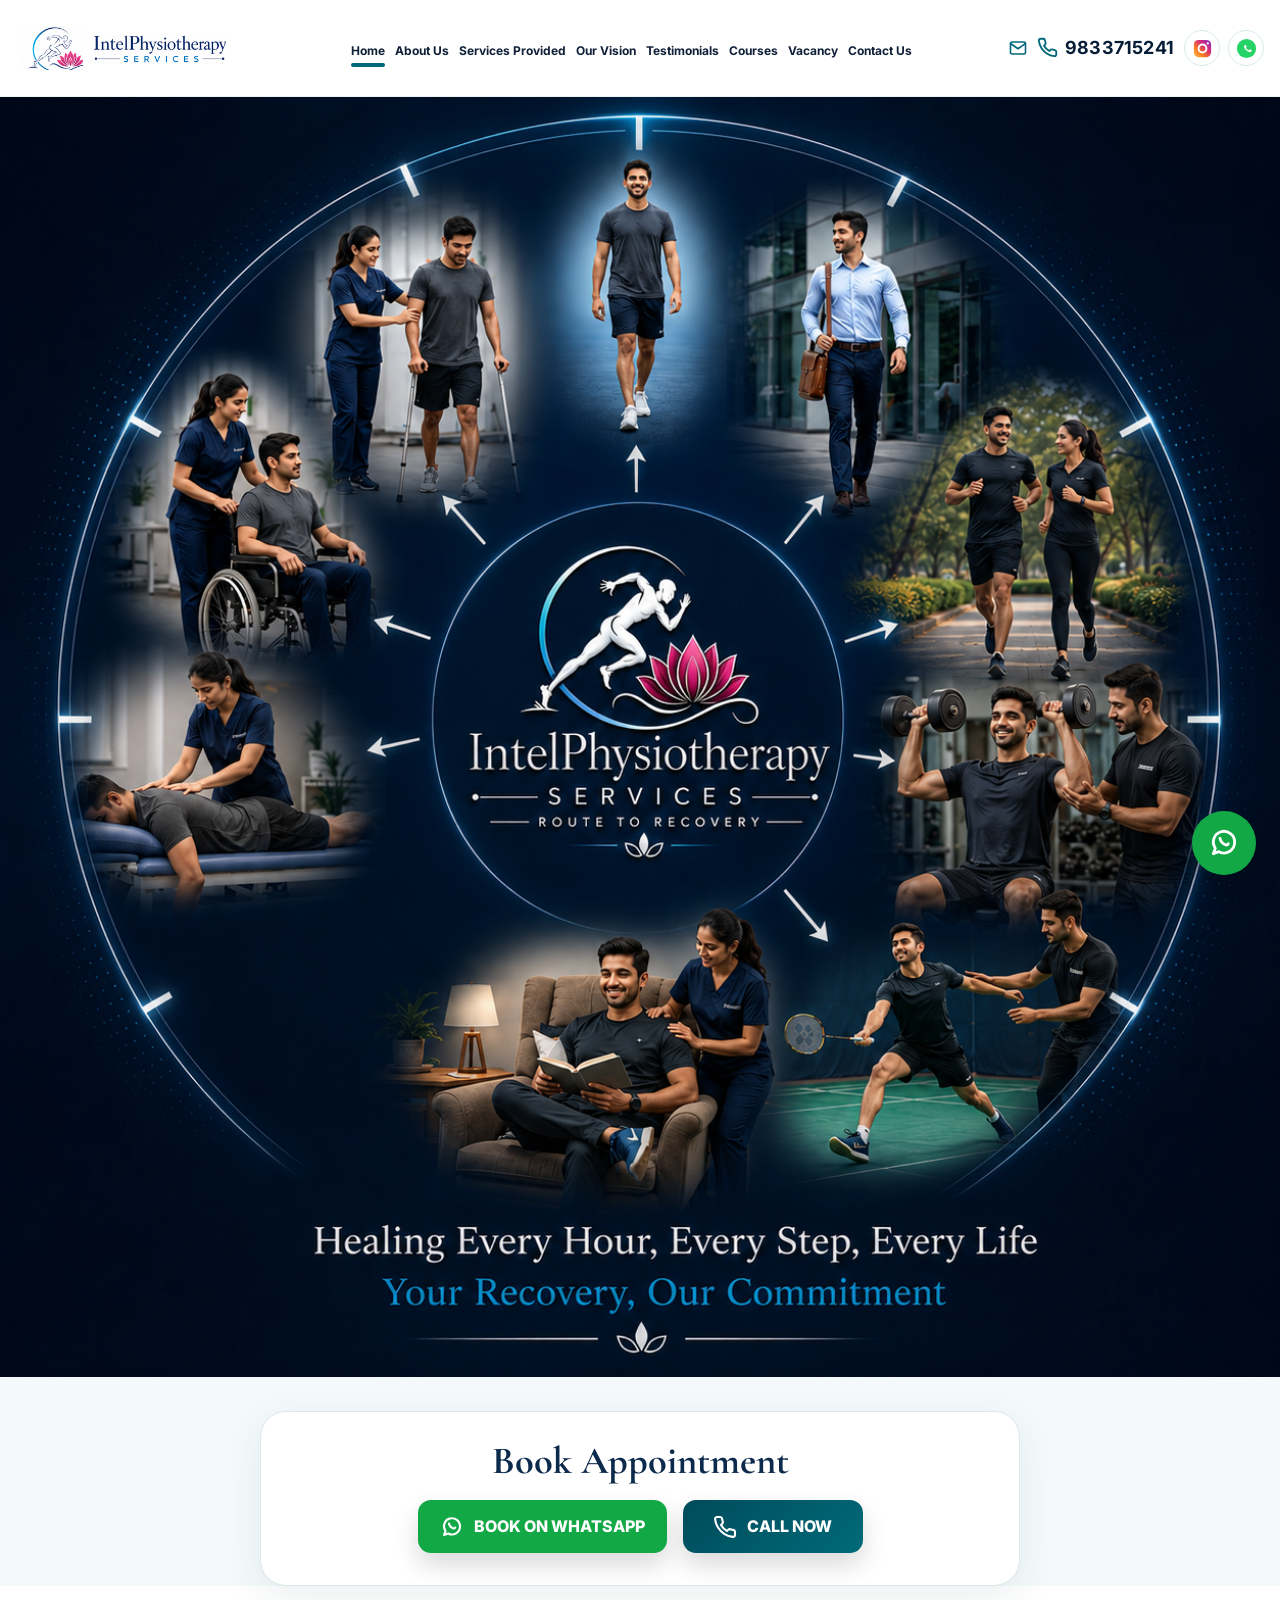
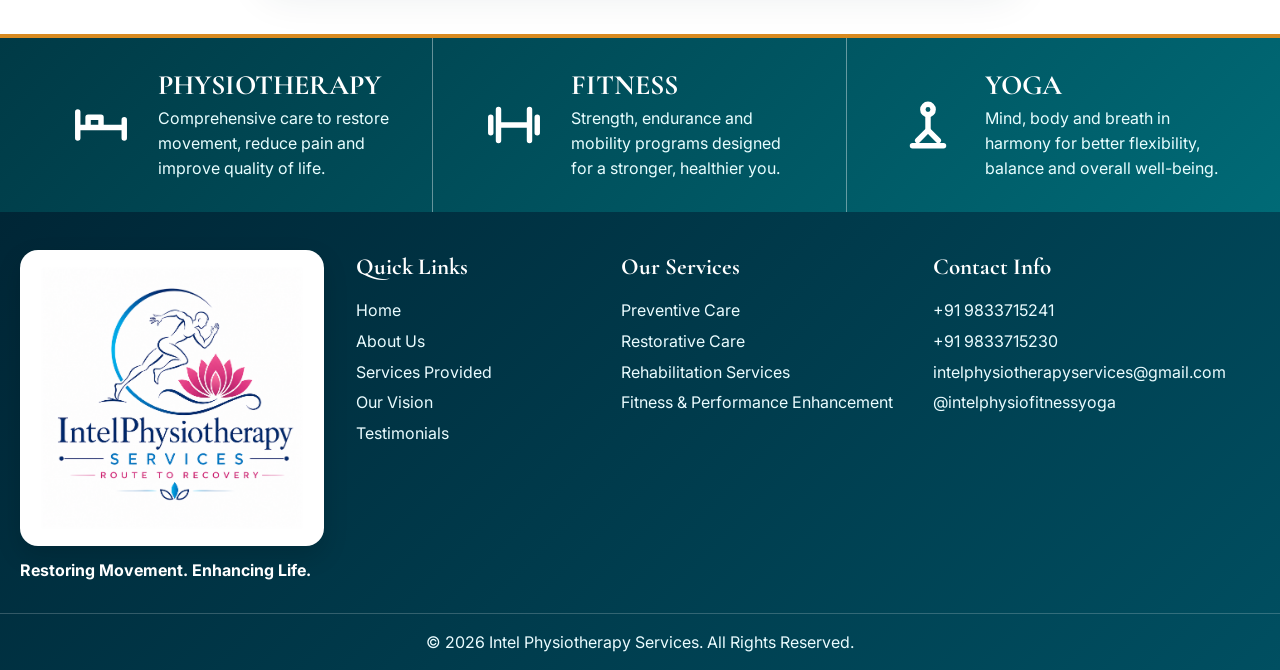
==== index.html @ 7cc17eec "Add files via upload" ====
<!DOCTYPE html>

<html lang="en">
<head>
<meta charset="utf-8"/>
<meta content="width=device-width, initial-scale=1" name="viewport"/>
<title>Home | Intel Physiotherapy Services</title>
<meta content="Intel Physiotherapy Services provides physiotherapy, rehabilitation, fitness guidance, preventive care and home-based physiotherapy in Mumbai." name="description"/>
<link href="https://fonts.googleapis.com" rel="preconnect"/>
<link crossorigin="" href="https://fonts.gstatic.com" rel="preconnect"/>
<link href="https://fonts.googleapis.com/css2?family=Cormorant+Garamond:wght@600;700&amp;family=Inter:wght@400;500;600;700;800&amp;display=swap" rel="stylesheet"/>
<link href="assets/css/style.css" rel="stylesheet"/>
</head>
<body>
<header class="site-header">
<div class="header-inner">
<a class="logo" href="index.html"><img alt="Intel Physiotherapy Services logo" src="assets/images/logo-clean.png"/></a>
<nav aria-label="Main navigation" class="main-nav"><a class="active" href="index.html">Home</a><a class="" href="about.html">About Us</a><a class="" href="services.html">Services Provided</a><a class="" href="vision.html">Our Vision</a><a class="" href="testimonials.html">Testimonials</a><a class="" href="courses.html">Courses</a><a class="" href="vacancy.html">Vacancy</a><a class="" href="contact.html">Contact Us</a></nav>
<div class="header-contact">
<a class="mail-top" href="mailto:intelphysiotherapyservices@gmail.com"><span class="icon"><svg viewbox="0 0 24 24"><path d="M4 4h16a2 2 0 0 1 2 2v12a2 2 0 0 1-2 2H4a2 2 0 0 1-2-2V6a2 2 0 0 1 2-2z"></path><path d="m22 6-10 7L2 6"></path></svg></span><span>intelphysiotherapyservices@gmail.com</span></a>
<a class="phone-top" href="tel:+919833715241"><span class="icon"><svg viewbox="0 0 24 24"><path d="M22 16.9v3a2 2 0 0 1-2.2 2 19.8 19.8 0 0 1-8.6-3.1 19.5 19.5 0 0 1-6-6A19.8 19.8 0 0 1 2.1 4.2 2 2 0 0 1 4.1 2h3a2 2 0 0 1 2 1.7c.1 1 .4 2 .7 2.9a2 2 0 0 1-.5 2.1L8 10a16 16 0 0 0 6 6l1.3-1.3a2 2 0 0 1 2.1-.5c.9.3 1.9.6 2.9.7a2 2 0 0 1 1.7 2z"></path></svg></span><strong>9833715241</strong></a>
<div class="social-top"><a aria-label="Instagram" href="https://www.instagram.com/intelphysiofitnessyoga" rel="noopener" target="_blank"><svg aria-hidden="true" viewbox="0 0 24 24">
<defs>
<lineargradient gradientunits="userSpaceOnUse" id="igGrad" x1="0" x2="24" y1="24" y2="0">
<stop offset="0" stop-color="#feda75"></stop>
<stop offset="0.35" stop-color="#fa7e1e"></stop>
<stop offset="0.6" stop-color="#d62976"></stop>
<stop offset="0.82" stop-color="#962fbf"></stop>
<stop offset="1" stop-color="#4f5bd5"></stop>
</lineargradient>
</defs>
<rect fill="url(#igGrad)" height="18" rx="5" stroke="none" width="18" x="3" y="3"></rect>
<circle cx="12" cy="12" fill="none" r="4.1" stroke="#fff" stroke-width="2"></circle>
<circle cx="17.5" cy="6.7" fill="#fff" r="1.15" stroke="none"></circle>
</svg></a><a aria-label="WhatsApp" href="https://wa.me/919833715241" rel="noopener" target="_blank"><svg aria-hidden="true" viewbox="0 0 24 24">
<circle cx="12" cy="12" fill="#25D366" r="10" stroke="none"></circle>
<path d="M16.95 13.53c-.19-.1-1.14-.56-1.31-.62-.18-.06-.31-.09-.43.1-.13.19-.5.62-.61.75-.11.13-.23.14-.42.05-.19-.1-.82-.3-1.56-.96-.58-.51-.97-1.14-1.09-1.33-.11-.19-.01-.29.08-.39.08-.08.19-.23.29-.35.1-.12.13-.2.19-.33.06-.13.03-.24-.02-.34-.05-.1-.43-1.04-.59-1.42-.16-.39-.32-.34-.43-.34h-.37c-.13 0-.34.05-.52.24-.18.19-.68.67-.68 1.64s.7 1.91.8 2.05c.1.13 1.37 2.09 3.31 2.93.46.2.83.32 1.11.41.47.15.89.13 1.22.08.37-.06 1.14-.47 1.3-.92.16-.45.16-.84.11-.92-.05-.08-.18-.13-.37-.23z" fill="#fff" stroke="none"></path>
</svg></a></div>
</div>
<button aria-expanded="false" aria-label="Open menu" class="menu-toggle">☰</button>
</div>
<div class="mobile-nav"><a href="index.html">Home</a><a href="about.html">About Us</a><a href="services.html">Services Provided</a><a href="vision.html">Our Vision</a><a href="testimonials.html">Testimonials</a><a href="courses.html">Courses</a><a href="vacancy.html">Vacancy</a><a href="contact.html">Contact Us</a><a href="https://wa.me/919833715241?text=Hello%20Intel%20Physiotherapy%20Services%2C%20I%20would%20like%20to%20book%20an%20appointment." rel="noopener" target="_blank">Book on WhatsApp</a><a href="tel:+919833715241">Call Now</a></div>
</header>
<main>
<section class="single-visual-main full-bleed-page home-single-page">
<div class="single-visual-card full-bleed-image home-main-image">
<img alt="Intel Physiotherapy Services recovery journey visual" loading="eager" src="assets/images/home-recovery-journey.png"/>
</div>
<div class="booking-panel home-booking-panel">
<h2>Book Appointment</h2>
<div class="visual-actions">
<a class="btn whatsapp" href="https://wa.me/919833715241?text=Hello%20Intel%20Physiotherapy%20Services%2C%20I%20would%20like%20to%20book%20an%20appointment." rel="noopener" target="_blank">
<span class="icon"><svg viewbox="0 0 24 24"><path d="M20 11.5a8 8 0 0 1-11.8 7L4 20l1.5-4.1A8 8 0 1 1 20 11.5z"></path><path d="M9 8.5c.4 2.4 2.1 4.2 4.5 5 .7.2 1.4-.5 1.7-1"></path></svg></span>
        Book on WhatsApp
      </a>
<a class="btn call" href="tel:+919833715241">
<span class="icon"><svg viewbox="0 0 24 24"><path d="M22 16.9v3a2 2 0 0 1-2.2 2 19.8 19.8 0 0 1-8.6-3.1 19.5 19.5 0 0 1-6-6A19.8 19.8 0 0 1 2.1 4.2 2 2 0 0 1 4.1 2h3a2 2 0 0 1 2 1.7c.1 1 .4 2 .7 2.9a2 2 0 0 1-.5 2.1L8 10a16 16 0 0 0 6 6l1.3-1.3a2 2 0 0 1 2.1-.5c.9.3 1.9.6 2.9.7a2 2 0 0 1 1.7 2z"></path></svg></span>
        Call Now
      </a>
</div>
</div>
</section>
</main>
<section class="service-footer-band">
<div class="band-inner">
<article><span class="icon"><svg viewbox="0 0 24 24"><path d="M3 7v10M3 13h18v4M21 10v7M7 13V9h5v4"></path></svg></span><div><h3>Physiotherapy</h3><p>Comprehensive care to restore movement, reduce pain and improve quality of life.</p></div></article>
<article><span class="icon"><svg viewbox="0 0 24 24"><path d="M6 6v12M18 6v12M3 9v6M21 9v6M6 12h12"></path></svg></span><div><h3>Fitness</h3><p>Strength, endurance and mobility programs designed for a stronger, healthier you.</p></div></article>
<article><span class="icon"><svg viewbox="0 0 24 24"><path d="M12 4a2 2 0 1 0 0 4 2 2 0 0 0 0-4z"></path><path d="M12 9v5l-4 4"></path><path d="M12 14l4 4"></path><path d="M6 20h12"></path></svg></span><div><h3>Yoga</h3><p>Mind, body and breath in harmony for better flexibility, balance and overall well-being.</p></div></article>
</div>
</section>
<footer class="site-footer">
<div class="footer-inner">
<div class="footer-brand"><div class="footer-logo-card"><img alt="Intel Physiotherapy Services" src="assets/images/logo-footer-clean.png"/></div><p>Restoring Movement. Enhancing Life.</p></div>
<div><h4>Quick Links</h4><a href="index.html">Home</a><a href="about.html">About Us</a><a href="services.html">Services Provided</a><a href="vision.html">Our Vision</a><a href="testimonials.html">Testimonials</a></div>
<div><h4>Our Services</h4><a href="services.html">Preventive Care</a><a href="services.html">Restorative Care</a><a href="services.html">Rehabilitation Services</a><a href="services.html">Fitness &amp; Performance Enhancement</a></div>
<div><h4>Contact Info</h4><a href="tel:+919833715241">+91 9833715241</a><a href="tel:+919833715230">+91 9833715230</a><a href="mailto:intelphysiotherapyservices@gmail.com">intelphysiotherapyservices@gmail.com</a><a href="https://www.instagram.com/intelphysiofitnessyoga" target="_blank">@intelphysiofitnessyoga</a></div>
</div>
<div class="copyright">© 2026 Intel Physiotherapy Services. All Rights Reserved.</div>
</footer>
<a aria-label="Chat on WhatsApp" class="floating-wa" href="https://wa.me/919833715241?text=Hello%20Intel%20Physiotherapy%20Services%2C%20I%20would%20like%20to%20book%20an%20appointment." rel="noopener" target="_blank"><span class="icon"><svg viewbox="0 0 24 24"><path d="M20 11.5a8 8 0 0 1-11.8 7L4 20l1.5-4.1A8 8 0 1 1 20 11.5z"></path><path d="M9 8.5c.4 2.4 2.1 4.2 4.5 5 .7.2 1.4-.5 1.7-1"></path></svg></span></a>
<button aria-label="Back to top" class="back-top">↑</button>
<script src="assets/js/main.js"></script>
</body>
</html>
---- assets/css/style.css ----
:root{
  --navy:#071d36; --teal:#006878; --teal-dark:#004856; --teal-soft:#eaf8fa; --gold:#d98a22; --orange:#ce6b00; --purple:#694db0; --green:#317a2d;
  --text:#102038; --muted:#526271; --line:#dbe8eb; --white:#fff; --shadow:0 18px 48px rgba(5,37,52,.13);
  --serif:'Cormorant Garamond', Georgia, 'Times New Roman', serif; --sans:'Inter', Segoe UI, Arial, sans-serif;
}
*{box-sizing:border-box} html{scroll-behavior:smooth} body{margin:0;background:#fff;color:var(--text);font-family:var(--sans);line-height:1.55;overflow-x:hidden} a{text-decoration:none;color:inherit} img{max-width:100%;display:block}
svg{width:1em;height:1em;fill:none;stroke:currentColor;stroke-width:2.1;stroke-linecap:round;stroke-linejoin:round}.icon{display:inline-flex;align-items:center;justify-content:center}.page-container,.home-container{width:min(1280px,calc(100% - 44px));margin-inline:auto}.home-container{width:min(1350px,calc(100% - 20px))}
.site-header{position:sticky;top:0;z-index:1000;background:rgba(255,255,255,.96);backdrop-filter:blur(14px);border-bottom:1px solid #edf2f3}.header-inner{height:118px;width:min(1360px,calc(100% - 24px));margin:auto;display:flex;align-items:center;gap:16px}.logo{flex:0 0 auto}.logo img{width:260px;max-width:100%;height:auto;display:block}.main-nav{display:flex;align-items:center;gap:15px;margin-left:auto;min-width:0}.main-nav a{font-weight:700;font-size:13px;padding:42px 0 30px;position:relative;white-space:nowrap}.main-nav a.active:after,.main-nav a:hover:after{content:"";position:absolute;left:0;right:0;bottom:24px;height:4px;border-radius:8px;background:var(--teal)}.header-contact{display:flex;align-items:center;gap:10px;margin-left:8px;flex:0 0 auto}.mail-top{display:flex;gap:6px;align-items:center;font-size:12px;font-weight:700;color:var(--navy)}.mail-top .icon{color:var(--teal);font-size:18px}.phone-top{display:flex;align-items:center;gap:7px;color:var(--navy)}.phone-top .icon{font-size:21px;color:var(--teal)}.phone-top strong{font-size:18px;letter-spacing:.2px}.social-top{display:flex;gap:8px}.social-top a{width:34px;height:34px;border-radius:50%;display:grid;place-items:center;background:#fff;color:var(--teal);font-size:16px;font-weight:800;border:1px solid #d8eaed;transition:.2s ease;overflow:hidden}.social-top a:hover{background:#f7fbfc;transform:translateY(-1px)}.social-top a svg{width:22px;height:22px;display:block}.menu-toggle{display:none;border:0;background:var(--teal);color:#fff;border-radius:10px;padding:8px 12px;font-size:25px}.mobile-nav{display:none;padding:8px 24px 24px;border-top:1px solid var(--line)}.mobile-nav.open{display:block}.mobile-nav a{display:block;padding:12px;border-bottom:1px solid var(--line);font-weight:700}
.photo{margin:0;position:relative;overflow:hidden;background:#f7fbfc}.photo img{width:100%;height:100%;object-fit:cover}.hero-photo{height:520px;border-radius:0}.small-hero{height:280px}.wide-photo{height:280px;border-radius:18px}.service-photo{height:126px;border-radius:10px}.story-photo{height:165px;border-radius:12px 12px 0 0}.enquiry-photo{height:260px;border-radius:12px}.cta-row{display:flex;align-items:center;gap:18px;flex-wrap:wrap;margin-top:24px}.cta-row.center{justify-content:center}.btn{display:inline-flex;align-items:center;justify-content:center;gap:10px;min-width:180px;padding:14px 22px;border-radius:13px;color:white;text-transform:uppercase;font-weight:800;box-shadow:0 12px 24px rgba(0,0,0,.15);transition:.24s ease}.btn .icon{font-size:24px}.btn:hover{transform:translateY(-2px)}.btn.whatsapp{background:#13a846}.btn.call{background:linear-gradient(135deg,#004b5b,#006a78)}.decor{height:30px;display:flex;align-items:center;gap:18px;margin:12px 0 24px;color:var(--gold)}.decor:before,.decor:after{content:"";display:block;width:130px;height:2px;background:#e6a24a}.decor:empty{justify-content:flex-start}.decor:empty:before{content:""}.decor:empty:after{content:"✾";width:auto;height:auto;background:none;font-size:28px;margin-left:-105px}.decor.centered{justify-content:center}.small-decor{height:2px;width:150px;background:linear-gradient(90deg,var(--gold),transparent);margin:4px 0 24px}.eyebrow{text-transform:uppercase;color:var(--orange);font-family:var(--serif);font-size:22px;font-weight:700;margin:0}.page-surface{background:linear-gradient(90deg,#fff 0%,#fff 52%,#f3fbfc 100%)}
/* HOME MOSAIC */
.home-mockup{padding:20px 0 0;background:#fff}.mosaic-grid{display:grid;grid-template-columns:repeat(12,1fr);grid-auto-rows:122px;gap:10px;position:relative}.mosaic-tile{position:relative;border-radius:13px;overflow:hidden;box-shadow:0 8px 20px rgba(0,0,0,.07);background:#eef6f7}.mosaic-tile img{width:100%;height:100%;object-fit:cover}.tile-label{position:absolute;left:0;bottom:14px;display:flex;align-items:center;gap:9px;background:linear-gradient(135deg,#007782,#004b58);color:white;padding:10px 14px;border-radius:0 12px 12px 0;font-size:13px;font-weight:800;text-transform:uppercase;letter-spacing:.01em}.tile-label span{font-size:22px}.t1{grid-column:1/4;grid-row:1/3}.t2{grid-column:4/7;grid-row:1/3}.t3{grid-column:7/10;grid-row:1/3}.t4{grid-column:10/13;grid-row:1/3}.m1{grid-column:1/4;grid-row:3/5}.m2{grid-column:1/4;grid-row:5/7}.r1{grid-column:10/13;grid-row:3/5}.r2{grid-column:10/13;grid-row:5/7}.b1{grid-column:1/3;grid-row:7/9}.b2{grid-column:3/5;grid-row:7/9}.b3{grid-column:5/7;grid-row:7/9}.b4{grid-column:7/9;grid-row:7/9}.b5{grid-column:9/11;grid-row:7/9}.b6{grid-column:11/13;grid-row:7/9}.central-panel{grid-column:4/10;grid-row:3/7;background:white;border:2px solid #eba044;border-radius:62px;padding:46px 55px;text-align:center;z-index:3;box-shadow:0 20px 45px rgba(4,35,48,.14);display:flex;flex-direction:column;align-items:center;justify-content:center;position:relative;overflow:hidden}.panel-logo{width:350px;max-width:90%;margin-bottom:16px}.central-panel h1{font-family:var(--serif);text-transform:uppercase;font-size:42px;line-height:1.08;margin:0;color:var(--teal-dark);letter-spacing:.5px}.central-panel h1 span{font-size:31px}.central-panel p{font-family:var(--serif);font-size:20px;line-height:1.45;margin:14px 0 0;color:var(--navy)}.gold-rule{width:360px;height:2px;background:#df9632;margin:16px 0 6px;position:relative}.gold-rule:after{content:"✾";position:absolute;left:50%;top:50%;transform:translate(-50%,-50%);background:#fff;color:#d98722;font-size:28px;padding:0 12px}.leaf{position:absolute;width:100px;height:230px;border-left:3px solid rgba(128,140,76,.5);top:120px}.leaf:before,.leaf:after{content:"";position:absolute;width:32px;height:70px;border-radius:100% 0 100% 0;background:rgba(154,164,94,.24);left:9px}.leaf:before{top:20px;transform:rotate(-35deg)}.leaf:after{top:112px;transform:rotate(-25deg)}.leaf.left{left:42px}.leaf.right{right:42px;transform:scaleX(-1)}.feature-strip{padding:22px 0 26px}.strip-grid{display:grid;grid-template-columns:repeat(4,1fr);border:1px solid var(--line);border-radius:18px;overflow:hidden;background:#fff;box-shadow:0 10px 28px rgba(4,39,53,.06)}.strip-grid article{text-align:center;padding:25px 18px;border-right:1px solid var(--line)}.strip-grid article:last-child{border-right:0}.strip-grid .icon{width:62px;height:62px;margin:0 auto 14px;border:2px solid var(--teal);border-radius:50%;font-size:34px;color:var(--teal)}.strip-grid h3{font-family:var(--serif);text-transform:uppercase;color:var(--orange);font-size:22px;margin:0}.strip-grid p{margin:4px 0 0;font-weight:500;color:var(--navy)}
/* COMMON */
h1,h2,h3{line-height:1.1}.about-grid,.wip-grid,.contact-hero-real{display:grid;grid-template-columns:1fr 1.15fr;gap:38px;align-items:center}.about-hero{padding:36px 0 0}.about-copy h1,.wip-copy h1,.vacancy-copy h1,.contact-heading h1{font-family:var(--serif);font-size:clamp(54px,6.2vw,78px);line-height:.96;color:var(--navy);margin:12px 0 14px;letter-spacing:-1px}.about-copy h1 span,.contact-heading h1 span{color:var(--teal)}.about-copy p,.wip-copy p,.vacancy-copy p,.contact-heading p{font-size:18px;max-width:600px}.hero-cutout .photo,.wip-photo .photo,.vacancy-image .photo,.contact-image .photo{border-radius:0 0 0 70px;box-shadow:none;background:transparent}.hero-cutout .photo img,.wip-photo .photo img,.vacancy-image .photo img,.contact-image .photo img{object-fit:cover;object-position:center}.info-row{display:grid;grid-template-columns:repeat(3,1fr);gap:0;background:#fff;border:1px solid var(--line);border-radius:18px;box-shadow:var(--shadow);margin-top:-14px;position:relative;z-index:5;padding:20px 18px}.info-row article{display:flex;gap:17px;align-items:center;padding:8px 28px;border-right:1px solid #cfdde1}.info-row article:last-child{border-right:0}.info-row .icon{min-width:64px;width:64px;height:64px;border-radius:50%;background:linear-gradient(135deg,#00808b,#004e5a);color:#fff;font-size:34px}.info-row h3{font-family:var(--serif);font-size:25px;color:var(--teal-dark);margin:0}.info-row p{margin:3px 0 0}.values-section{display:grid;grid-template-columns:.9fr 1.1fr;gap:55px;margin-top:55px}.values-list h2,.quote-column h2,.commitment-card h2,.why-choose h2,.services-available h2,.contact-card h2,.center-heading h1,.section-title h2,.guiding-values h2{font-family:var(--serif);font-size:38px;color:var(--teal-dark);margin:0}.values-list article{display:grid;grid-template-columns:52px 1fr;gap:15px;margin:16px 0}.values-list .icon{width:52px;height:52px;border-radius:50%;background:linear-gradient(135deg,#007782,#004b58);color:#fff;font-size:28px}.values-list h3{font-family:var(--serif);font-size:20px;color:var(--teal-dark);margin:0}.values-list p{margin:3px 0 0}.quote-column{border-left:1px solid #c8d7db;padding-left:55px}.quote-column blockquote{margin:0 0 26px;background:linear-gradient(135deg,#edf8fa,#fff);border-radius:22px;padding:34px 44px;font-family:var(--serif);font-size:30px;line-height:1.3;color:var(--navy)}.commitment-card{display:grid;grid-template-columns:120px 1fr;gap:34px;align-items:center;background:linear-gradient(135deg,#eaf8fa,#fff);border:1px solid var(--line);border-radius:24px;margin-top:50px;margin-bottom:26px;padding:28px 44px}.commit-icon{width:105px;height:105px;border-radius:50%;border:2px solid var(--teal);display:grid;place-items:center;color:var(--teal);font-size:58px}.commitment-card p{font-size:18px;margin:8px 0}.commitment-card strong{font-family:var(--serif);font-size:23px;color:var(--teal-dark)}
/* SERVICES */
.services-page{padding:26px 0 0}.center-heading{text-align:center}.center-heading h1{font-size:60px;text-transform:uppercase}.center-heading p{font-family:var(--serif);font-size:22px;color:var(--teal-dark);font-weight:700}.center-heading span{color:#999;margin:0 10px}.orange{color:var(--orange)}.purple{color:var(--purple)}.green{color:var(--green)}.principle-row{display:grid;grid-template-columns:repeat(4,1fr);gap:22px;margin-top:28px;margin-bottom:30px}.principle-row article{display:grid;grid-template-columns:70px 1fr;gap:14px;align-items:start;border-right:1px solid #cedde0;padding-right:20px}.principle-row article:last-child{border-right:0}.principle-row .icon{width:62px;height:62px;border-radius:50%;background:#006878;color:white;font-size:31px}.principle-row article:nth-child(2) .icon{background:#d36c00}.principle-row article:nth-child(3) .icon{background:#6651ae}.principle-row article:nth-child(4) .icon{background:#398234}.principle-row h3{font-size:18px;margin:0 0 3px}.principle-row p{margin:0;font-size:15px}.services-grid{display:grid;grid-template-columns:repeat(4,1fr);gap:10px}.service-card{border:1px solid #cfdde1;border-radius:13px;padding:12px;background:#fff;box-shadow:0 8px 22px rgba(0,0,0,.035)}.service-title{display:flex;align-items:center;gap:10px;margin-bottom:9px}.service-icon{width:39px;height:39px;border-radius:50%;background:#006878;color:#fff;display:grid;place-items:center;font-size:21px;flex:0 0 auto}.service-card h3{margin:0;color:#004c5c;text-transform:uppercase;font-size:16px;line-height:1.15}.service-card ul{margin:10px 0 0;padding-left:18px;font-size:13px;line-height:1.45}.center-only{display:flex;justify-content:center;margin:24px auto 0}
/* VISION */
.vision-layout{padding:38px 0 20px;background:linear-gradient(100deg,#fff 0,#fff 50%,#f3fbfc 100%)}.vision-grid{display:grid;grid-template-columns:.95fr 1.05fr;gap:34px;align-items:start}.vision-copy h1{font-family:var(--serif);font-size:82px;color:var(--teal-dark);margin:0}.vision-subtitle{font-family:var(--serif);font-weight:700;font-size:29px;line-height:1.1;color:var(--teal-dark);margin:8px 0 24px}.vision-points article{display:grid;grid-template-columns:58px 1fr;gap:18px;border-bottom:1px solid #cedde1;padding:16px 0}.vision-points .icon{width:52px;height:52px;border-radius:50%;background:#006878;color:#fff;font-size:30px}.vision-points h3{font-family:var(--serif);font-size:22px;color:var(--teal-dark);margin:0 0 4px}.vision-points p{margin:0;font-size:14px}.vision-graphic{position:relative;min-height:790px}.vision-top-photo{position:absolute;right:0;top:0;width:58%;height:180px;border-radius:0 0 0 90px}.circle-diagram{position:absolute;left:20px;top:145px;width:560px;height:560px;border-radius:50%;background:conic-gradient(from -45deg,#004c5c 0 25%,#6caab0 25% 50%,#006878 50% 75%,#0b7f89 75% 100%);border:12px solid #fff;box-shadow:var(--shadow);overflow:hidden}.circle-diagram:before{content:"";position:absolute;inset:50%;width:240px;height:240px;border-radius:50%;background:#fff;transform:translate(-50%,-50%);z-index:2}.circle-diagram:after{content:"";position:absolute;left:50%;top:0;width:6px;height:100%;background:#fff;transform:translateX(-50%) rotate(45deg);box-shadow:0 0 0 999px transparent}.segment{position:absolute;color:#fff;text-align:center;width:180px;z-index:1}.segment h3{margin:0;text-transform:uppercase;font-size:16px}.segment p{font-size:14px;margin:4px 0 0}.segment.top{top:68px;left:190px}.segment.right{right:22px;top:240px}.segment.bottom{bottom:74px;left:190px}.segment.left{left:24px;top:240px}.circle-center{position:absolute;left:50%;top:50%;width:225px;height:225px;transform:translate(-50%,-50%);z-index:3}.circle-inside{height:225px;border-radius:50%;border:10px solid #fff}.vision-side{position:absolute;border:7px solid #fff;box-shadow:0 14px 30px rgba(0,0,0,.11)}.side-a{right:0;top:230px;width:260px;height:250px;border-radius:90px 0 0 90px}.side-b{right:0;bottom:54px;width:315px;height:240px;border-radius:95px 0 20px 0}.vision-quote{margin-top:20px;border:1px solid var(--line);border-radius:24px;box-shadow:0 10px 30px rgba(0,0,0,.06);padding:28px 44px;text-align:center;font-family:var(--serif);font-size:24px;color:var(--navy)}.guiding-values{text-align:center;margin-top:28px}.guiding-values div{display:flex;gap:18px;justify-content:center;flex-wrap:wrap}.guiding-values span{display:flex;align-items:center;gap:8px;color:var(--teal-dark);font-weight:800;text-transform:uppercase}.guiding-values .icon{width:52px;height:52px;border-radius:50%;background:#006878;color:#fff;font-size:26px}
/* TESTIMONIALS */
.testimonial-page{padding:28px 0 0}.testimonial-hero{display:grid;grid-template-columns:1fr 430px;gap:30px;align-items:center}.testimonial-hero h1{font-family:var(--serif);text-transform:uppercase;text-align:center;font-size:62px;color:var(--teal-dark);margin:0}.subline{text-align:center;font-family:var(--serif);font-size:28px;font-weight:700;color:var(--teal-dark);margin:0}.testimonial-hero>div:first-child>p:last-child{text-align:center;font-size:17px}.testimonial-grid{display:grid;grid-template-columns:repeat(4,1fr);gap:18px;margin-top:24px}.testimonial-card{border:1px solid var(--line);border-radius:18px;background:#fff;box-shadow:0 12px 30px rgba(0,0,0,.05);padding:24px}.person{display:grid;grid-template-columns:64px 1fr;gap:14px;align-items:center}.avatar{width:64px;height:64px;border-radius:50%;background:#edf5f6;color:var(--teal);font-weight:800;font-size:25px;display:grid;place-items:center}.person h3{font-family:var(--serif);font-size:23px;margin:0;color:var(--navy)}.person p{margin:0;color:var(--teal);font-size:14px;font-weight:700}.stars{color:#e58b1a;font-size:22px;letter-spacing:2px;text-align:center;margin:18px 0}.quote-end{display:block;text-align:right;color:#006878;font-size:38px;font-family:var(--serif);font-weight:700}.stat-strip{display:grid;grid-template-columns:repeat(4,1fr) 1.8fr;align-items:center;background:linear-gradient(135deg,#eef9fa,#fff);border:1px solid var(--line);border-radius:18px;margin-top:24px;overflow:hidden}.stat-strip article{text-align:center;padding:22px;border-right:1px solid #c8d9dd}.stat-strip .icon{width:58px;height:58px;margin:0 auto 8px;border-radius:50%;background:#006878;color:#fff;font-size:30px}.stat-strip strong{display:block;font-family:var(--serif);font-size:25px;color:var(--teal-dark)}.stat-strip span{display:block}.stat-strip blockquote{font-family:var(--serif);font-size:27px;line-height:1.2;color:var(--teal-dark);margin:0;padding:22px 28px}.section-title{margin-top:24px}.section-title h2{font-size:34px;text-transform:uppercase}.section-title p{font-family:var(--serif);font-size:21px;color:var(--teal-dark);margin:0}.story-grid{display:grid;grid-template-columns:repeat(3,1fr);gap:24px}.story-card{border:1px solid var(--line);border-radius:18px;background:#fff;overflow:hidden;box-shadow:0 12px 30px rgba(0,0,0,.05)}.story-card>div:not(.photo){padding:18px}.story-card h3{font-family:var(--serif);color:var(--teal-dark);font-size:24px;margin:0 0 8px}.story-card p{font-size:14px;margin:0}.story-card strong{display:block;text-align:center;color:var(--teal-dark);font-family:var(--serif);font-size:19px;margin-top:14px}.quality-strip{display:flex;align-items:center;justify-content:space-between;gap:22px;background:linear-gradient(135deg,#003d4a,#007581);color:#fff;border-radius:16px;margin-top:24px;padding:22px 34px}.quality-strip>span{font-size:52px;color:#e59a27}.quality-strip p{font-family:var(--serif);font-size:29px;line-height:1.2;margin:0}.quality-strip b{color:#ffc045}
/* WIP */
.wip-page,.vacancy-page{padding:30px 0 0;background:#fff}.wip-copy h1,.vacancy-copy h1{color:var(--teal-dark);font-size:86px}.wip-title{font-family:var(--serif);font-size:40px!important;color:var(--teal-dark);font-weight:700;margin:0 0 14px}.wip-photo .hero-photo{border-radius:0 0 0 90px}.enquiry-box{display:grid;grid-template-columns:170px 1fr 520px;gap:30px;align-items:center;border:1px solid var(--line);border-radius:18px;box-shadow:var(--shadow);padding:30px;margin-top:34px}.enquiry-box>.icon,.enquiry-box>div:first-child .icon{width:120px;height:120px;border:2px solid #87b7bd;border-radius:50%;color:var(--teal);font-size:65px}.enquiry-box h2{font-family:var(--serif);font-size:34px;color:var(--teal-dark);margin:0 0 12px}.mini-contact{font-weight:700;color:var(--teal)}.mini-contact span{padding:0 20px;color:#9aa}.learning-quote{text-align:center;font-family:var(--serif);font-size:29px;color:var(--navy);margin-top:34px}.learning-quote span{font-size:25px}.vacancy-hero{display:grid;grid-template-columns:1fr 1.2fr;align-items:center;gap:30px;background:linear-gradient(90deg,#f5fbfc 0,#fff 45%)}.vacancy-copy{padding:70px 0 70px 48px}.vacancy-copy hr{border:0;border-top:1px solid #ccdce0;margin:28px 0}.vacancy-image .hero-photo{height:640px;border-radius:160px 0 0 0}.career-box{display:grid;grid-template-columns:110px 1fr 1fr;gap:30px;align-items:center;border:1px solid var(--line);border-radius:18px;box-shadow:var(--shadow);margin-top:44px;margin-bottom:40px;padding:28px 50px;max-width:980px}.career-box .icon{width:85px;height:85px;border-radius:50%;background:#ecf6f7;color:var(--teal);font-size:45px}.career-box h2{font-size:27px;margin:0}.career-box p{font-size:19px;font-weight:600;line-height:1.9}
/* CONTACT */
.contact-page{padding:30px 0 0}.contact-heading h1{font-size:70px}.contact-two{display:grid;grid-template-columns:.9fr 1.1fr;gap:26px;margin-top:-16px;position:relative;z-index:5}.contact-card,.services-available{background:#fff;border:1px solid var(--line);border-radius:18px;box-shadow:var(--shadow);padding:30px 36px}.contact-card h2,.services-available h2{text-align:center;font-size:35px}.contact-item{display:grid;grid-template-columns:66px 1fr;gap:18px;align-items:center;padding:14px 0;border-bottom:1px solid #dce8eb}.contact-item .icon{width:58px;height:58px;border-radius:50%;background:#006878;color:#fff;font-size:30px}.contact-item h3{font-family:var(--serif);font-size:20px;color:var(--teal-dark);margin:0}.contact-item a{display:block}.services-available ul{list-style:none;margin:16px auto 0;padding:0;max-width:520px}.services-available li{position:relative;padding:10px 0 10px 38px;border-bottom:1px solid #e3edef;font-size:18px}.services-available li:before{content:"✓";position:absolute;left:0;top:11px;width:22px;height:22px;border-radius:50%;background:#006878;color:#fff;display:grid;place-items:center;font-size:13px}.why-choose{border:1px solid var(--line);border-radius:18px;box-shadow:0 10px 30px rgba(0,0,0,.05);padding:28px 30px;margin-top:28px;text-align:center}.why-choose h2{font-size:31px}.why-choose>div{display:grid;grid-template-columns:repeat(6,1fr);gap:0;margin-top:20px}.why-choose article{padding:0 14px;border-right:1px solid #cbdde1}.why-choose article:last-child{border-right:0}.why-choose .icon{width:62px;height:62px;margin:0 auto 10px;border-radius:50%;border:2px solid var(--teal);color:var(--teal);font-size:30px}.why-choose strong{display:block;font-size:15px}.contact-commit{background:linear-gradient(135deg,#00414e,#00717d);color:#fff;border-radius:18px;margin-top:28px;margin-bottom:24px;padding:28px 45px;display:grid;grid-template-columns:120px 1fr;gap:30px;align-items:center}.big-lotus{font-size:70px;color:#eda22d}.contact-commit h2{font-family:var(--serif);font-size:34px;margin:0}.contact-commit p{font-family:var(--serif);font-size:21px;margin:8px 0}.contact-commit strong{font-family:var(--serif);font-size:30px;color:#ffbb38}

.stats-compact{grid-template-columns:repeat(2,1fr) 1.8fr}.stats-compact article:nth-of-type(2){border-right:1px solid #c8d9dd}.stats-compact blockquote{height:100%;display:flex;align-items:center;justify-content:center;text-align:center}
@media(max-width:1450px){.mail-top span:last-child{display:none}.header-inner{gap:14px}.main-nav{gap:13px}.main-nav a{font-size:13px}.logo img{width:245px}.phone-top strong{font-size:17px}}
@media(max-width:1300px){.main-nav{gap:11px}.main-nav a{font-size:12px}.phone-top strong{font-size:16px}.social-top a{width:32px;height:32px}}

/* FOOTER */
.service-footer-band{background:linear-gradient(135deg,#003a46,#006a76);color:white;margin-top:0;border-top:4px solid #d88a20}.band-inner{width:min(1280px,calc(100% - 40px));margin:auto;display:grid;grid-template-columns:repeat(3,1fr);gap:0}.band-inner article{display:grid;grid-template-columns:78px 1fr;gap:18px;padding:32px 42px;border-right:1px solid rgba(255,255,255,.4);align-items:center}.band-inner article:last-child{border-right:0}.band-inner .icon{font-size:62px;color:white}.band-inner h3{font-family:var(--serif);text-transform:uppercase;font-size:28px;margin:0}.band-inner p{margin:5px 0 0;color:#e8feff}.site-footer{background:linear-gradient(135deg,#002636,#004f61);color:#fff;padding:38px 0 0}.footer-inner{width:min(1280px,calc(100% - 40px));margin:auto;display:grid;grid-template-columns:1.3fr 1fr 1.2fr 1.4fr;gap:32px}.footer-brand img{width:260px;max-width:100%;height:auto}.site-footer h4{font-family:var(--serif);font-size:23px;margin:0 0 12px}.site-footer a{display:block;color:#eafcff;margin:6px 0}.copyright{border-top:1px solid rgba(255,255,255,.2);margin-top:30px;padding:16px 40px;text-align:center;color:#eafcff}.floating-wa{position:fixed;right:24px;bottom:25px;width:64px;height:64px;border-radius:50%;background:#12a846;color:#fff;display:grid;place-items:center;z-index:900;box-shadow:0 12px 28px rgba(0,0,0,.25);font-size:32px}.back-top{position:fixed;right:34px;bottom:100px;width:42px;height:42px;border-radius:50%;border:0;background:#006878;color:#fff;font-size:22px;display:none;z-index:900}.back-top.show{display:block}.reveal{opacity:0;transform:translateY(18px);transition:opacity .65s ease,transform .65s ease}.reveal.visible{opacity:1;transform:none}
@media(max-width:1200px){.header-contact,.main-nav{display:none}.menu-toggle{display:block;margin-left:auto}.header-inner{height:96px}.logo img{width:230px}.mosaic-grid{grid-template-columns:repeat(2,1fr);grid-auto-rows:220px}.mosaic-tile,.central-panel{grid-column:auto!important;grid-row:auto!important}.central-panel{grid-column:1/3!important;min-height:430px}.about-grid,.wip-grid,.contact-hero-real,.vision-grid,.vacancy-hero,.contact-two,.values-section{grid-template-columns:1fr}.services-grid{grid-template-columns:repeat(3,1fr)}.principle-row,.testimonial-grid{grid-template-columns:repeat(2,1fr)}.vision-graphic{min-height:720px}.circle-diagram{left:50%;transform:translateX(-50%)}.vision-top-photo,.vision-side{display:none}.stat-strip{grid-template-columns:repeat(2,1fr)}.story-grid,.why-choose>div,.band-inner,.footer-inner,.info-row,.strip-grid{grid-template-columns:repeat(2,1fr)}.enquiry-box{grid-template-columns:1fr}.career-box{grid-template-columns:1fr}.quote-column{border-left:0;padding-left:0}.vacancy-copy{padding:50px 0}.vacancy-image .hero-photo{height:420px;border-radius:24px}.contact-two{margin-top:28px}.hero-cutout .photo,.wip-photo .photo,.vacancy-image .photo,.contact-image .photo{border-radius:24px}.why-choose article:nth-child(2n),.band-inner article:nth-child(2n){border-right:0}}
@media(max-width:760px){.page-container,.home-container{width:min(100% - 24px,1280px)}.logo img{width:250px}.mosaic-grid{grid-template-columns:1fr;grid-auto-rows:210px}.central-panel{grid-column:auto!important;border-radius:32px;padding:32px 18px;min-height:420px}.central-panel h1{font-size:32px}.central-panel h1 span{font-size:24px}.central-panel p{font-size:17px}.panel-logo{width:230px}.leaf{display:none}.gold-rule{width:230px}.tile-label{font-size:11px}.about-copy h1,.wip-copy h1,.vacancy-copy h1,.contact-heading h1,.vision-copy h1{font-size:48px}.center-heading h1,.testimonial-hero h1{font-size:42px}.hero-photo{height:340px}.services-grid,.principle-row,.testimonial-grid,.story-grid,.why-choose>div,.band-inner,.footer-inner,.info-row,.strip-grid,.stat-strip{grid-template-columns:1fr}.info-row article,.strip-grid article,.band-inner article,.why-choose article{border-right:0;border-bottom:1px solid var(--line)}.cta-row{flex-direction:column}.btn{width:100%}.service-photo{height:150px}.vision-graphic{min-height:470px}.circle-diagram{width:430px;height:430px}.circle-diagram:before{width:180px;height:180px}.circle-center{width:170px;height:170px}.circle-inside{height:170px}.segment{font-size:11px;width:122px}.segment h3{font-size:11px}.segment p{font-size:10px}.segment.top{top:54px;left:154px}.segment.right{right:18px;top:180px}.segment.bottom{bottom:54px;left:154px}.segment.left{left:18px;top:180px}.quality-strip{flex-direction:column;text-align:center}.quality-strip p{font-size:24px}.enquiry-box{padding:24px}.contact-commit,.commitment-card{grid-template-columns:1fr;text-align:center}.commit-icon{margin:auto}.contact-item{grid-template-columns:1fr;text-align:center}.contact-item .icon{margin:auto}.footer-brand img{filter:none}.site-footer{display:none}.service-footer-band{margin-top:30px}.floating-wa{width:58px;height:58px}}

@media(max-width:900px){.stats-compact{grid-template-columns:1fr}.stats-compact article{border-right:0;border-bottom:1px solid #c8d9dd}}

/* Final professional logo + header/footer correction */
.site-header{overflow:visible}
.header-inner{
  height:96px;
  width:min(1360px,calc(100% - 32px));
  gap:14px;
  overflow:visible;
}
.logo{
  display:flex;
  align-items:center;
  flex:0 0 auto;
  height:96px;
}
.logo img{
  width:286px;
  height:auto;
  max-height:78px;
  object-fit:contain;
  display:block;
}
.panel-logo{
  width:360px;
  max-width:88%;
  height:auto;
  max-height:92px;
  object-fit:contain;
}
.footer-brand img{
  width:300px;
  max-width:100%;
  height:auto;
  padding:0;
  border-radius:0;
  background:transparent;
  box-shadow:none;
}
.main-nav{
  gap:14px;
  min-width:0;
}
.main-nav a{
  font-size:13px;
  padding:35px 0 28px;
}
.main-nav a.active:after,
.main-nav a:hover:after{
  bottom:22px;
}
.header-contact{
  margin-left:auto;
  gap:10px;
}
.mail-top span:last-child{
  display:none;
}
.mail-top{
  font-size:0;
}
.phone-top strong{
  font-size:20px;
}
.social-top a{
  width:36px;
  height:36px;
  background:#fff;
}
.social-top a svg{
  width:23px;
  height:23px;
}
.service-footer-band{
  position:relative;
  z-index:1;
}
.site-footer{
  position:relative;
  z-index:1;
}
@media(max-width:1350px){
  .logo img{width:245px;max-height:70px}
  .header-inner{gap:12px}
  .main-nav{gap:10px}
  .main-nav a{font-size:12px}
  .phone-top strong{font-size:18px}
}
@media(max-width:1200px){
  .header-inner{height:86px}
  .logo{height:86px}
  .logo img{width:250px;max-height:68px}
  .main-nav,.header-contact{display:none}
}
@media(max-width:760px){
  .header-inner{height:80px}
  .logo{height:80px}
  .logo img{width:230px;max-height:62px}
  .panel-logo{width:270px;max-height:78px}
  .footer-brand img{width:245px}
}

/* Option 1 footer logo card + final logo sizing */
.logo img{width:272px !important;max-height:72px !important;object-fit:contain;display:block}
.panel-logo{width:340px !important;max-width:88%;max-height:92px !important;object-fit:contain}
.footer-brand{display:flex;flex-direction:column;align-items:flex-start;gap:12px}
.footer-logo-card{display:inline-flex;align-items:center;justify-content:center;background:#ffffff;border-radius:18px;padding:14px 18px;box-shadow:0 10px 24px rgba(0,0,0,.15)}
.footer-logo-card img{width:270px;max-width:100%;height:auto;display:block}
.footer-brand p{margin:0;color:#fff;font-weight:700}
@media(max-width:1450px){.logo img{width:252px !important;max-height:68px !important}}
@media(max-width:1300px){.logo img{width:238px !important;max-height:66px !important}.panel-logo{width:320px !important}}
@media(max-width:760px){.logo img{width:220px !important;max-height:58px !important}.panel-logo{width:250px !important;max-height:76px !important}.footer-logo-card{padding:12px 14px}.footer-logo-card img{width:235px}}

/* Services page - image-free redesign */
.service-card{padding:14px;background:linear-gradient(180deg,#ffffff 0%,#fbfdfe 100%)}
.service-visual{margin-top:4px;border-radius:12px;min-height:112px;display:flex;align-items:center;justify-content:center;background:linear-gradient(135deg,#f3fbfc 0%,#eaf5f7 58%,#f9fbfc 100%);border:1px solid #d7e7ea;position:relative;overflow:hidden}
.service-visual:before{content:"";position:absolute;inset:auto -8% -35% auto;width:110px;height:110px;border-radius:50%;background:rgba(0,104,120,.08)}
.service-visual:after{content:"";position:absolute;top:-26px;left:-18px;width:90px;height:90px;border-radius:50%;border:2px solid rgba(230,162,74,.22)}
.service-visual-inner{position:relative;z-index:1;padding:18px 16px;text-align:center}
.service-chip{display:inline-flex;align-items:center;justify-content:center;padding:8px 14px;border-radius:999px;background:linear-gradient(135deg,#006878,#005262);color:#fff;font-size:13px;font-weight:800;letter-spacing:.25px;text-transform:uppercase;box-shadow:0 10px 18px rgba(0,104,120,.12)}
.service-visual p{margin:12px 0 0;font-size:13px;line-height:1.45;color:#35535c}
.service-card ul{margin:12px 0 0;padding-left:18px;font-size:13px;line-height:1.48}
@media(max-width:760px){.service-visual{min-height:118px}.service-visual-inner{padding:16px 14px}.service-chip{font-size:12px}}


/* High-end clinic brochure style - Services page */
.services-page{
  padding:34px 0 18px;
  background:
    radial-gradient(circle at top left, rgba(0,104,120,.05) 0, rgba(0,104,120,0) 22%),
    linear-gradient(180deg, #ffffff 0%, #fbfdfd 40%, #f6fafb 100%);
}
.services-page .center-heading{
  margin-bottom: 10px;
}
.services-page .center-heading h1{
  letter-spacing: .8px;
}
.services-page .center-heading p{
  max-width: 980px;
  margin: 0 auto;
  line-height: 1.5;
}
.services-page .decor.centered:before,
.services-page .decor.centered:after{
  background: linear-gradient(90deg, rgba(230,162,74,.3), var(--gold), rgba(230,162,74,.3));
}

.services-page .principle-row{
  grid-template-columns: repeat(4, 1fr);
  gap: 18px;
  margin-top: 34px;
  margin-bottom: 34px;
}
.services-page .principle-row article{
  grid-template-columns: 60px 1fr;
  gap: 14px;
  align-items: center;
  border-right: 0;
  padding: 18px 16px;
  border-radius: 18px;
  background: linear-gradient(180deg, #ffffff 0%, #f8fcfc 100%);
  border: 1px solid #dbe8eb;
  box-shadow: 0 10px 24px rgba(11,44,59,.05);
}
.services-page .principle-row .icon{
  width: 56px;
  height: 56px;
  box-shadow: 0 10px 20px rgba(0,104,120,.18);
}

.services-page .services-grid{
  grid-template-columns: repeat(3, minmax(0, 1fr));
  gap: 22px;
  align-items: stretch;
}
.services-page .service-card{
  position: relative;
  border-radius: 22px;
  padding: 22px 20px 18px;
  background: linear-gradient(180deg, #ffffff 0%, #f9fcfd 100%);
  border: 1px solid #d6e4e8;
  box-shadow: 0 16px 34px rgba(11,44,59,.07);
  overflow: hidden;
}
.services-page .service-card::before{
  content: "";
  position: absolute;
  top: 0;
  left: 18px;
  right: 18px;
  height: 4px;
  border-radius: 0 0 12px 12px;
  background: linear-gradient(90deg, #006878 0%, #e6a24a 50%, #006878 100%);
}
.services-page .service-card::after{
  content: "";
  position: absolute;
  right: -30px;
  bottom: -32px;
  width: 115px;
  height: 115px;
  border-radius: 50%;
  background: radial-gradient(circle, rgba(0,104,120,.08) 0%, rgba(0,104,120,.03) 45%, rgba(0,104,120,0) 70%);
}
.services-page .service-title{
  margin-bottom: 14px;
  gap: 12px;
  align-items: flex-start;
}
.services-page .service-icon{
  width: 46px;
  height: 46px;
  min-width: 46px;
  background: linear-gradient(135deg, #006878 0%, #004f5e 100%);
  box-shadow: 0 10px 20px rgba(0,104,120,.18);
}
.services-page .service-card h3{
  font-size: 18px;
  color: #08394a;
  line-height: 1.2;
}
.services-page .service-visual{
  margin-top: 0;
  min-height: 122px;
  border-radius: 16px;
  background:
    linear-gradient(135deg, rgba(255,255,255,.92) 0%, rgba(240,247,248,1) 100%);
  border: 1px solid #e3ecef;
  box-shadow: inset 0 1px 0 rgba(255,255,255,.75);
}
.services-page .service-visual:before{
  width: 130px;
  height: 130px;
  background: rgba(0,104,120,.06);
}
.services-page .service-visual:after{
  top: -22px;
  left: -14px;
  width: 96px;
  height: 96px;
  border: 2px solid rgba(230,162,74,.18);
}
.services-page .service-visual-inner{
  padding: 20px 18px;
}
.services-page .service-chip{
  background: linear-gradient(135deg, #0b5664 0%, #0a6a78 100%);
  font-size: 12px;
  letter-spacing: .7px;
  box-shadow: 0 10px 18px rgba(0,104,120,.14);
}
.services-page .service-visual p{
  font-size: 13px;
  line-height: 1.55;
  color: #49626a;
  max-width: 95%;
  margin-left: auto;
  margin-right: auto;
}
.services-page .service-card ul{
  margin: 14px 0 0;
  padding-left: 0;
  list-style: none;
  display: grid;
  gap: 8px;
}
.services-page .service-card li{
  position: relative;
  padding-left: 18px;
  font-size: 13px;
  line-height: 1.52;
  color: #233a42;
}
.services-page .service-card li::before{
  content: "";
  position: absolute;
  left: 0;
  top: .56em;
  width: 7px;
  height: 7px;
  border-radius: 50%;
  background: linear-gradient(135deg, #e6a24a, #0a6a78);
  box-shadow: 0 0 0 3px rgba(10,106,120,.08);
}
.services-page .center-only{
  margin: 34px auto 8px;
}
.services-page .cta-row.center{
  padding: 18px 22px;
  border-radius: 18px;
  background: linear-gradient(90deg, #f7fbfc 0%, #ffffff 50%, #f7fbfc 100%);
  border: 1px solid #dbe7ea;
  box-shadow: 0 12px 28px rgba(11,44,59,.05);
}

@media (max-width: 1180px){
  .services-page .services-grid{grid-template-columns: repeat(2, minmax(0, 1fr));}
  .services-page .principle-row{grid-template-columns: repeat(2, 1fr);}
}
@media (max-width: 760px){
  .services-page .services-grid,
  .services-page .principle-row{grid-template-columns: 1fr; gap: 16px;}
  .services-page .service-card{padding: 20px 16px 16px; border-radius: 18px;}
  .services-page .service-card h3{font-size: 17px;}
  .services-page .service-visual{min-height: 116px;}
  .services-page .cta-row.center{padding: 14px;}
}


/* ===== Simplified single-image pages update ===== */
.single-visual-main{
  padding:44px 0 70px;
  background:linear-gradient(180deg,#f9fbfb 0%,#eef5f6 100%);
}
.visual-shell{
  width:min(1200px, calc(100% - 40px));
  margin:0 auto;
}
.page-hero-copy,
.home-focus-copy,
.booking-panel,
.page-mini-intro{
  text-align:center;
}
.home-focus-copy{
  max-width:900px;
  margin:0 auto 24px;
}
.home-focus-copy .eyebrow,
.page-mini-intro .eyebrow{
  display:inline-block;
  color:#c6862a;
  text-transform:uppercase;
  letter-spacing:.12em;
  font-weight:700;
  font-size:.85rem;
  margin-bottom:10px;
}
.home-focus-copy h1,
.page-mini-intro h1{
  margin:0;
  font-family:"Cormorant Garamond", serif;
  font-size:clamp(2.8rem,5vw,4.8rem);
  line-height:.95;
  color:#0c2a4c;
}
.home-focus-copy p,
.page-mini-intro p,
.booking-panel p{
  max-width:760px;
  margin:14px auto 0;
  font-size:1.05rem;
  line-height:1.75;
  color:#385160;
}
.single-visual-card{
  background:#fff;
  border:1px solid #dce8ea;
  border-radius:28px;
  overflow:hidden;
  box-shadow:0 20px 60px rgba(8,45,64,.10);
}
.single-visual-card img{
  width:100%;
  height:auto;
  display:block;
}
.single-visual-card.hero-round img{
  width:min(900px,100%);
  margin:0 auto;
}
.booking-panel{
  max-width:820px;
  margin:28px auto 0;
  background:#fff;
  border-radius:26px;
  border:1px solid #dce8ea;
  box-shadow:0 12px 40px rgba(8,45,64,.08);
  padding:28px 24px 30px;
}
.booking-panel h2{
  margin:0;
  font-family:"Cormorant Garamond", serif;
  font-size:2.2rem;
  color:#0c2a4c;
}
.visual-actions{
  display:flex;
  gap:16px;
  justify-content:center;
  flex-wrap:wrap;
  margin-top:20px;
}
.visual-page-wrap{
  display:grid;
  gap:26px;
}
.page-mini-intro{
  max-width:880px;
  margin:0 auto;
}
.page-mini-intro h1{
  font-size:clamp(2.4rem,4.2vw,4.1rem);
}
.page-mini-intro p{
  max-width:720px;
}
@media (max-width: 768px){
  .single-visual-main{
    padding:30px 0 46px;
  }
  .visual-shell{
    width:min(100% - 24px, 1200px);
  }
  .booking-panel{
    padding:22px 18px 24px;
  }
}


/* Final single-image full-page corrections */
.full-bleed-page{
  padding:0;
  margin:0;
  background:#fff;
}
.full-bleed-image{
  width:100%;
  max-width:none;
  margin:0;
  border:0;
  border-radius:0;
  box-shadow:none;
  background:transparent;
  overflow:visible;
}
.full-bleed-image img{
  width:100%;
  height:auto;
  display:block;
  border-radius:0;
}
.home-single-page{
  background:linear-gradient(180deg,#071933 0%,#071933 78%,#f4fafb 78%,#f4fafb 100%);
}
.home-main-image{
  background:#071933;
}
.home-main-image img{
  width:min(100%, 1400px);
  margin:0 auto;
}
.home-booking-panel{
  margin:34px auto 48px;
  width:min(760px, calc(100% - 32px));
  padding:30px 24px 32px;
}
.home-booking-panel h2{
  font-family:"Cormorant Garamond",serif;
  font-size:clamp(2rem,3vw,3rem);
  line-height:1;
  color:#0c2a4c;
  margin:0 0 20px;
}
.home-booking-panel .visual-actions{
  margin-top:0;
}
@media(max-width:768px){
  .home-main-image img{
    width:100%;
  }
  .home-booking-panel{
    margin:24px auto 34px;
    padding:24px 18px;
  }
}


/* Emergency final fix: ensure single image pages actually display */
main .full-bleed-page,
main .full-bleed-page *{
  opacity:1 !important;
  transform:none !important;
}
.full-bleed-page{
  padding:0 !important;
  margin:0 !important;
  background:#fff !important;
}
.full-bleed-image{
  width:100% !important;
  max-width:none !important;
  margin:0 !important;
  border:0 !important;
  border-radius:0 !important;
  box-shadow:none !important;
  background:transparent !important;
  overflow:visible !important;
}
.full-bleed-image img{
  width:100% !important;
  height:auto !important;
  display:block !important;
  border-radius:0 !important;
}
.home-single-page{
  background:#f4fafb !important;
}
.home-main-image{
  background:#071933 !important;
}
.home-main-image img{
  width:min(100%, 1400px) !important;
  margin:0 auto !important;
}
.home-booking-panel{
  margin:34px auto 48px !important;
  width:min(760px, calc(100% - 32px)) !important;
  padding:30px 24px 32px !important;
  text-align:center !important;
}
.home-booking-panel h2{
  font-family:"Cormorant Garamond",serif !important;
  font-size:clamp(2rem,3vw,3rem) !important;
  line-height:1 !important;
  color:#0c2a4c !important;
  margin:0 0 20px !important;
}
.visual-actions{
  display:flex !important;
  justify-content:center !important;
  gap:16px !important;
  flex-wrap:wrap !important;
}
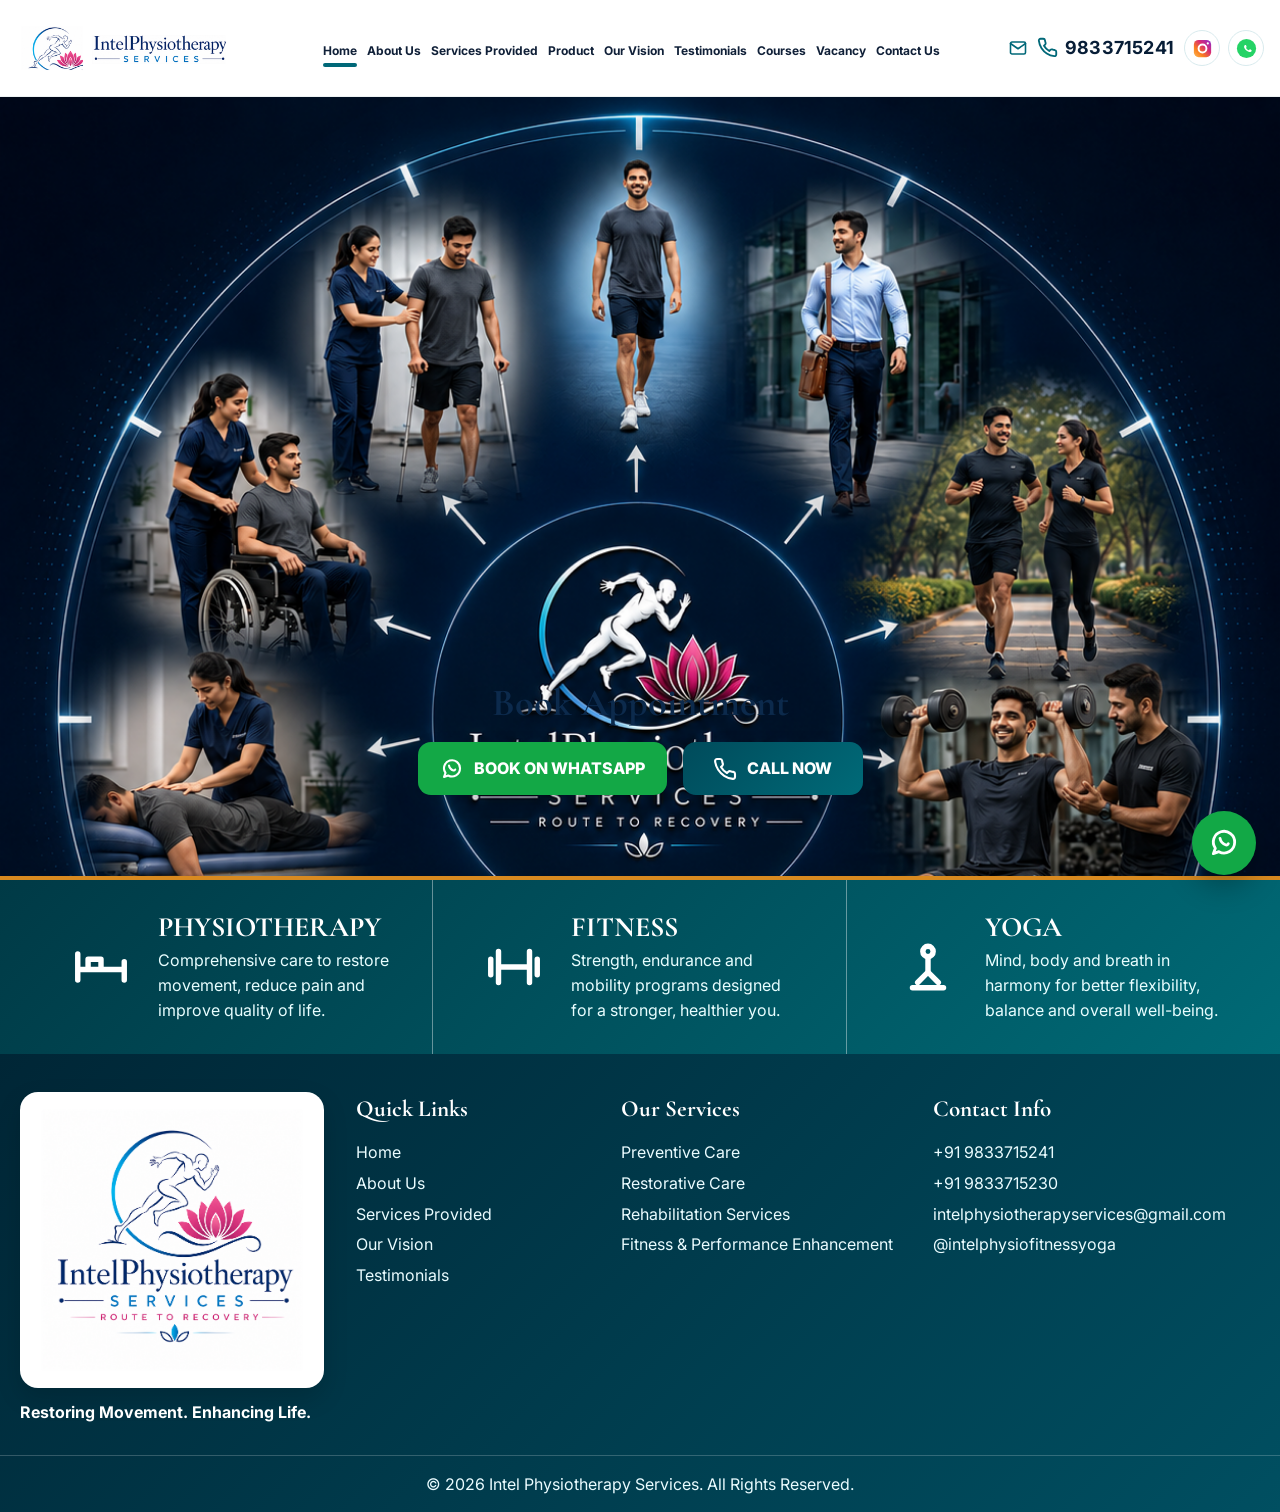
==== commit 68435020: "Improve responsive home hero height" ====
--- a/index.html
+++ b/index.html
@@ -10,6 +10,30 @@
 <link crossorigin="" href="https://fonts.gstatic.com" rel="preconnect"/>
 <link href="https://fonts.googleapis.com/css2?family=Cormorant+Garamond:wght@600;700&amp;family=Inter:wght@400;500;600;700;800&amp;display=swap" rel="stylesheet"/>
 <link href="assets/css/style.css" rel="stylesheet"/>
+<style>
+/* Home hero: keep the recovery visual prominent without consuming the full first screen. */
+.home-main-image{
+  height:clamp(470px,58vh,590px);
+  overflow:hidden;
+  background:#071933;
+}
+.home-main-image img{
+  width:100%;
+  height:100%;
+  max-width:none;
+  margin:0;
+  object-fit:cover;
+  object-position:center 48%;
+}
+@media (max-width:900px){
+  .home-main-image{height:clamp(430px,56vh,520px)}
+  .home-main-image img{object-position:center 48%}
+}
+@media (max-width:600px){
+  .home-main-image{height:430px}
+  .home-main-image img{object-position:center 46%}
+}
+</style>
 </head>
 <body>
 <header class="site-header">
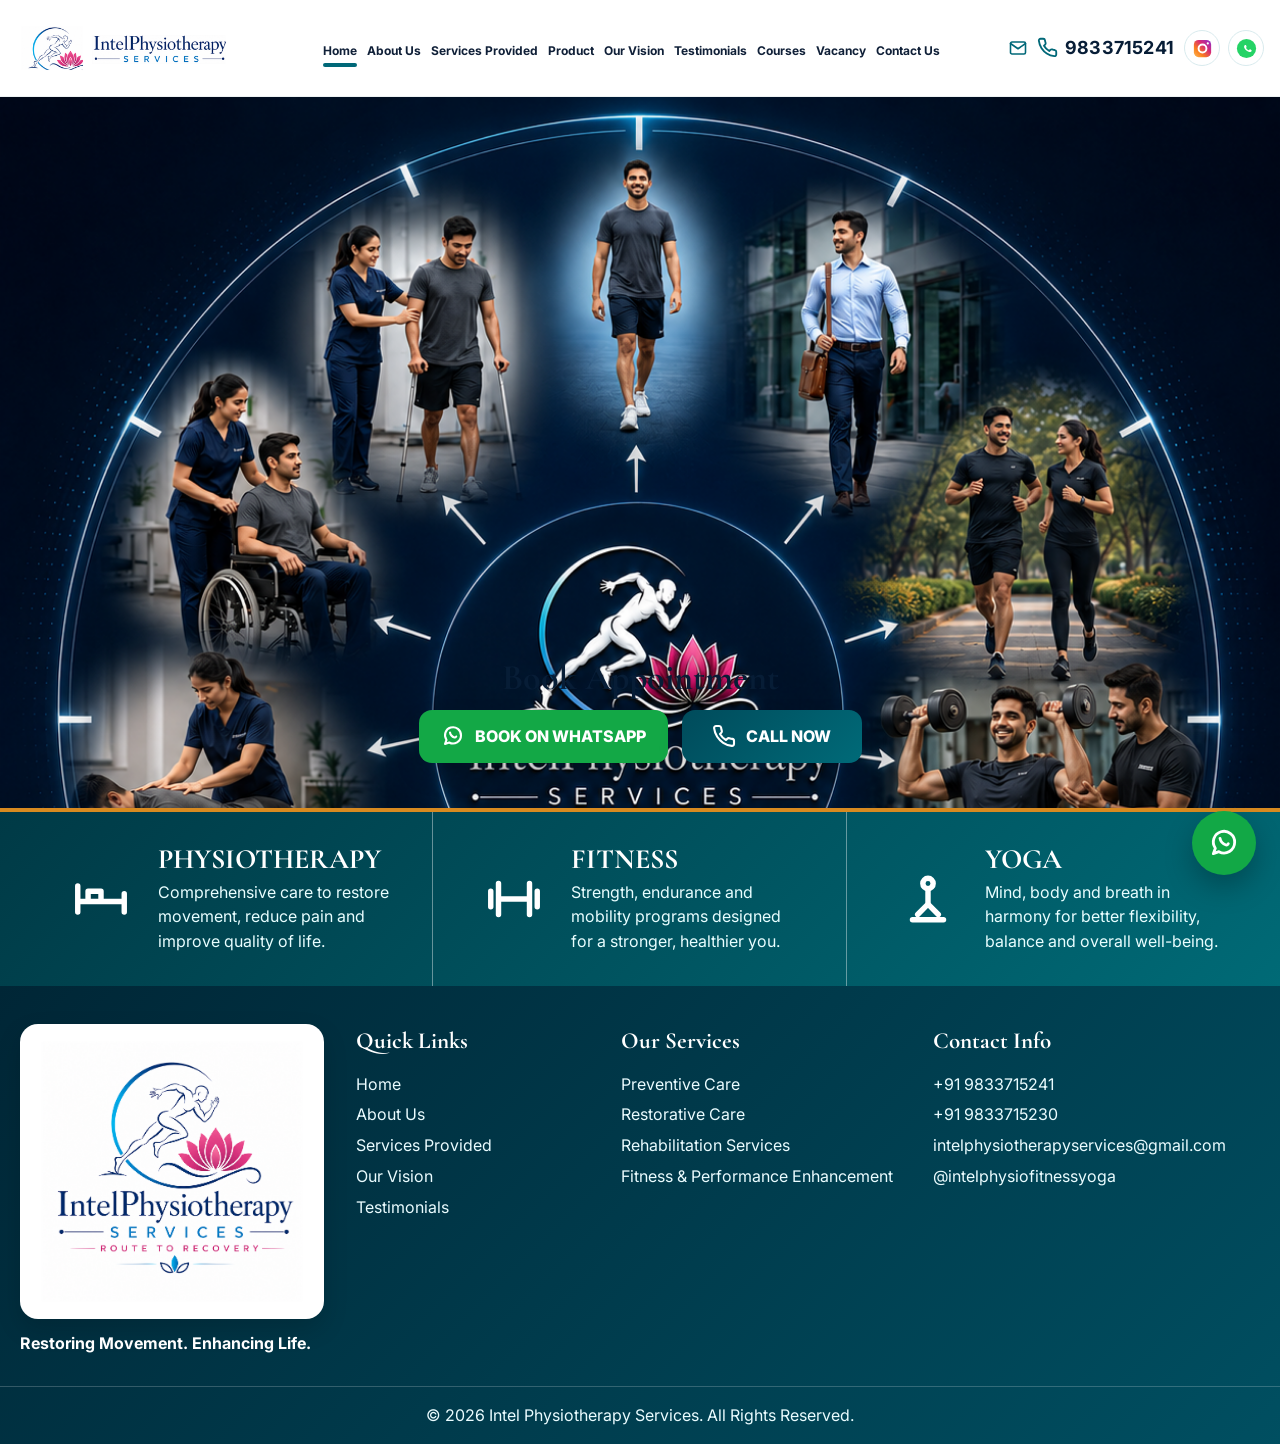
==== commit 17d48ff0: "Refine home hero and keep appointment actions below image" ====
--- a/index.html
+++ b/index.html
@@ -11,7 +11,7 @@
 <link href="https://fonts.googleapis.com/css2?family=Cormorant+Garamond:wght@600;700&amp;family=Inter:wght@400;500;600;700;800&amp;display=swap" rel="stylesheet"/>
 <link href="assets/css/style.css" rel="stylesheet"/>
 <style>
-/* Home hero: keep the recovery visual prominent without consuming the full first screen. */
+/* Home hero: compact first screen without covering the artwork. */
 .home-main-image{
   height:clamp(470px,58vh,590px);
   overflow:hidden;
@@ -23,15 +23,48 @@
   max-width:none;
   margin:0;
   object-fit:cover;
-  object-position:center 48%;
+  object-position:center 50%;
+}
+/* Keep the appointment CTA in normal document flow, not over the hero artwork. */
+.home-booking-panel{
+  position:static !important;
+  inset:auto !important;
+  transform:none !important;
+  width:min(760px,calc(100% - 32px)) !important;
+  margin:22px auto 26px !important;
+  padding:18px 22px !important;
+  background:#fff !important;
+  border:1px solid #dbe8eb !important;
+  border-radius:16px !important;
+  box-shadow:0 10px 28px rgba(5,37,52,.10) !important;
+  text-align:center !important;
+  z-index:auto !important;
+}
+.home-booking-panel h2{
+  margin:0 0 14px !important;
+  color:#071d36 !important;
+  font-size:clamp(26px,3vw,36px) !important;
+}
+.home-booking-panel .visual-actions{
+  display:flex !important;
+  justify-content:center !important;
+  gap:14px !important;
+  flex-wrap:wrap !important;
+  margin:0 !important;
+}
+.home-single-page{
+  background:#f4fafb !important;
 }
 @media (max-width:900px){
   .home-main-image{height:clamp(430px,56vh,520px)}
-  .home-main-image img{object-position:center 48%}
+  .home-main-image img{object-position:center 50%}
 }
 @media (max-width:600px){
-  .home-main-image{height:430px}
-  .home-main-image img{object-position:center 46%}
+  .home-main-image{height:420px}
+  .home-main-image img{object-position:center 48%}
+  .home-booking-panel{width:calc(100% - 24px) !important;margin:16px auto 20px !important;padding:18px 14px !important}
+  .home-booking-panel .visual-actions{flex-direction:column !important}
+  .home-booking-panel .btn{width:100% !important}
 }
 </style>
 </head>
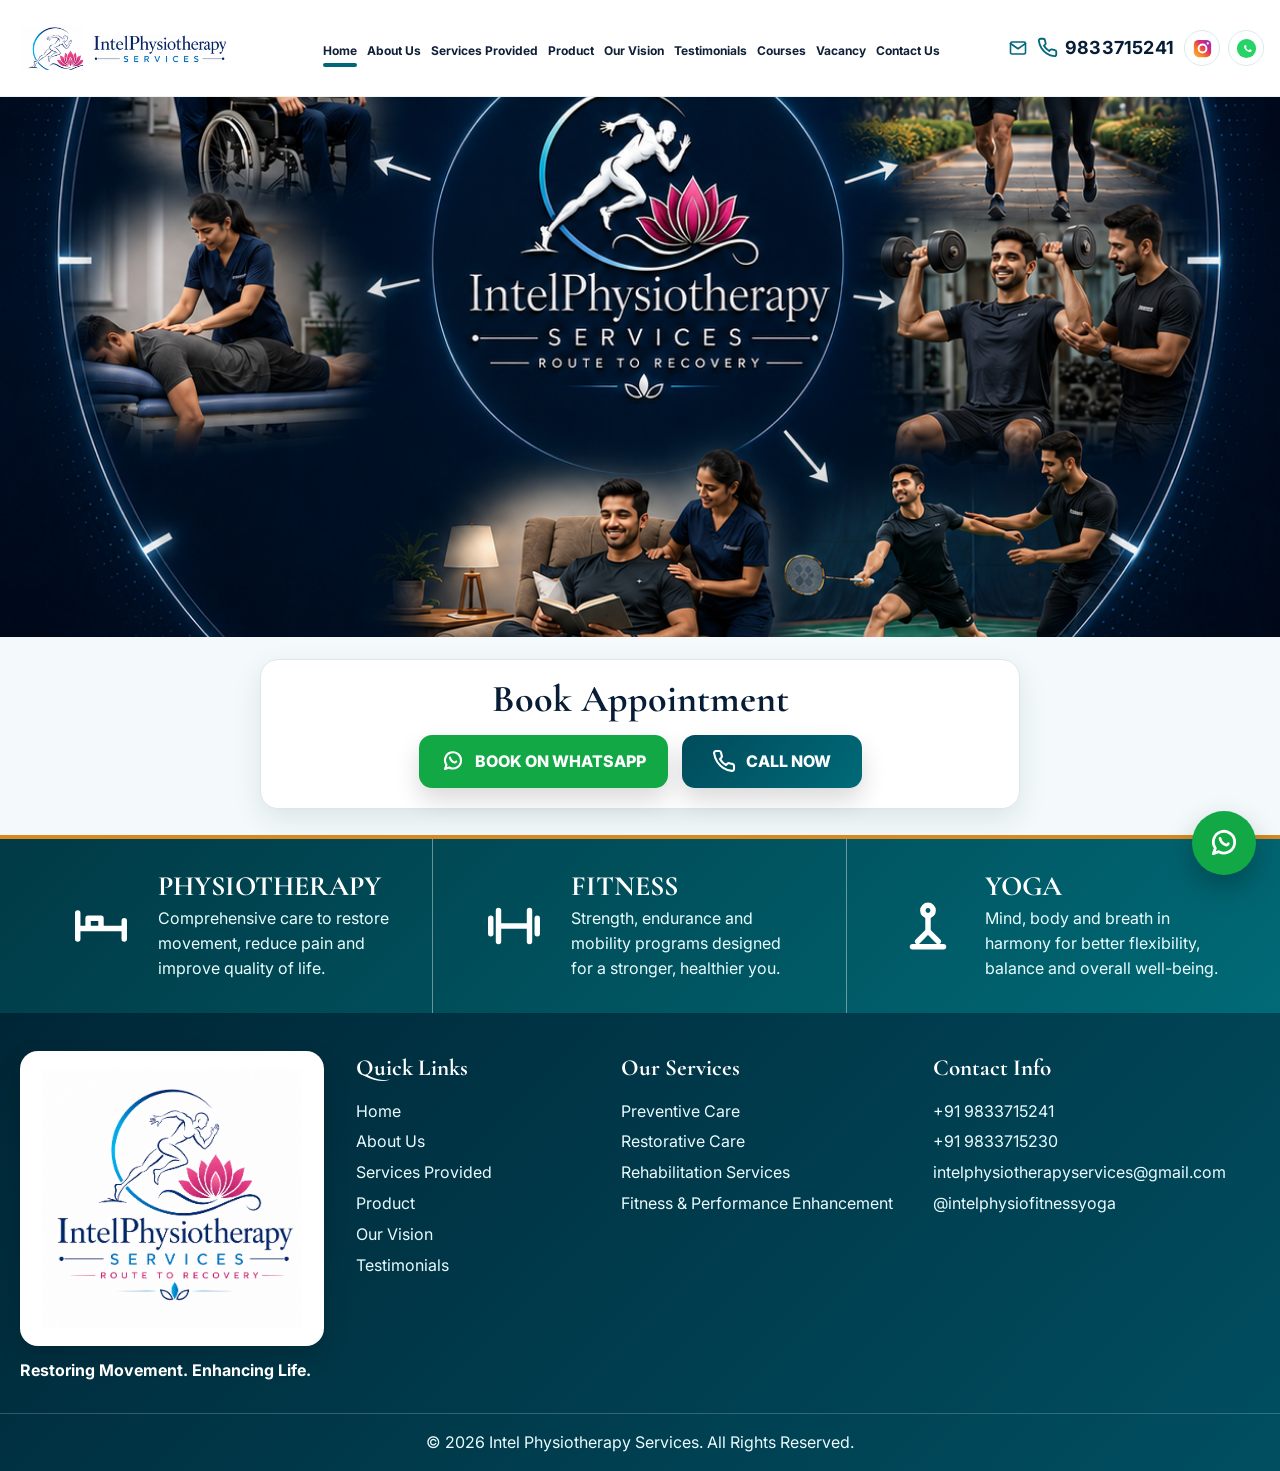
==== commit a6b505b1: "Fix homepage hero and move appointment CTA below artwork" ====
--- a/index.html
+++ b/index.html
@@ -1,5 +1,4 @@
 <!DOCTYPE html>
-
 <html lang="en">
 <head>
 <meta charset="utf-8"/>
@@ -11,60 +10,68 @@
 <link href="https://fonts.googleapis.com/css2?family=Cormorant+Garamond:wght@600;700&amp;family=Inter:wght@400;500;600;700;800&amp;display=swap" rel="stylesheet"/>
 <link href="assets/css/style.css" rel="stylesheet"/>
 <style>
-/* Home hero: compact first screen without covering the artwork. */
-.home-main-image{
-  height:clamp(470px,58vh,590px);
+/* Homepage-only layout. Unique class names avoid legacy overlay rules. */
+.home-hero-section{
+  background:#071933;
+  margin:0;
+  padding:0;
+}
+.home-hero-art{
+  width:100%;
+  height:clamp(510px,60vh,600px);
   overflow:hidden;
   background:#071933;
 }
-.home-main-image img{
+.home-hero-art img{
+  display:block;
   width:100%;
   height:100%;
   max-width:none;
+  object-fit:cover;
+  object-position:center 62%;
+}
+.home-appointment-section{
+  background:#f4fafb;
+  padding:22px 16px 26px;
+}
+.home-appointment-card{
+  position:static;
+  width:min(760px,100%);
+  margin:0 auto;
+  padding:20px 22px;
+  background:#fff;
+  border:1px solid #dbe8eb;
+  border-radius:18px;
+  box-shadow:0 10px 28px rgba(5,37,52,.10);
+  text-align:center;
+}
+.home-appointment-card h2{
+  margin:0 0 15px;
+  color:#071d36;
+  font-family:'Cormorant Garamond',serif;
+  font-size:clamp(28px,3vw,38px);
+  line-height:1.05;
+}
+.home-appointment-actions{
+  display:flex;
+  justify-content:center;
+  gap:14px;
+  flex-wrap:wrap;
+}
+.home-appointment-actions .btn{
   margin:0;
-  object-fit:cover;
-  object-position:center 50%;
-}
-/* Keep the appointment CTA in normal document flow, not over the hero artwork. */
-.home-booking-panel{
-  position:static !important;
-  inset:auto !important;
-  transform:none !important;
-  width:min(760px,calc(100% - 32px)) !important;
-  margin:22px auto 26px !important;
-  padding:18px 22px !important;
-  background:#fff !important;
-  border:1px solid #dbe8eb !important;
-  border-radius:16px !important;
-  box-shadow:0 10px 28px rgba(5,37,52,.10) !important;
-  text-align:center !important;
-  z-index:auto !important;
-}
-.home-booking-panel h2{
-  margin:0 0 14px !important;
-  color:#071d36 !important;
-  font-size:clamp(26px,3vw,36px) !important;
-}
-.home-booking-panel .visual-actions{
-  display:flex !important;
-  justify-content:center !important;
-  gap:14px !important;
-  flex-wrap:wrap !important;
-  margin:0 !important;
-}
-.home-single-page{
-  background:#f4fafb !important;
 }
 @media (max-width:900px){
-  .home-main-image{height:clamp(430px,56vh,520px)}
-  .home-main-image img{object-position:center 50%}
+  .home-hero-art{height:clamp(460px,56vh,540px)}
+  .home-hero-art img{object-position:center 60%}
 }
 @media (max-width:600px){
-  .home-main-image{height:420px}
-  .home-main-image img{object-position:center 48%}
-  .home-booking-panel{width:calc(100% - 24px) !important;margin:16px auto 20px !important;padding:18px 14px !important}
-  .home-booking-panel .visual-actions{flex-direction:column !important}
-  .home-booking-panel .btn{width:100% !important}
+  .home-hero-art{height:410px}
+  .home-hero-art img{object-position:center 58%}
+  .home-appointment-section{padding:16px 12px 20px}
+  .home-appointment-card{padding:18px 14px}
+  .home-appointment-actions{flex-direction:column}
+  .home-appointment-actions .btn{width:100%}
 }
 </style>
 </head>
@@ -72,48 +79,28 @@
 <header class="site-header">
 <div class="header-inner">
 <a class="logo" href="index.html"><img alt="Intel Physiotherapy Services logo" src="assets/images/logo-clean.png"/></a>
-<nav aria-label="Main navigation" class="main-nav"><a class="active" href="index.html">Home</a><a class="" href="about.html">About Us</a><a class="" href="services.html">Services Provided</a><a class="" href="vision.html">Our Vision</a><a class="" href="testimonials.html">Testimonials</a><a class="" href="courses.html">Courses</a><a class="" href="vacancy.html">Vacancy</a><a class="" href="contact.html">Contact Us</a></nav>
+<nav aria-label="Main navigation" class="main-nav"><a class="active" href="index.html">Home</a><a href="about.html">About Us</a><a href="services.html">Services Provided</a><a href="product.html">Product</a><a href="vision.html">Our Vision</a><a href="testimonials.html">Testimonials</a><a href="courses.html">Courses</a><a href="vacancy.html">Vacancy</a><a href="contact.html">Contact Us</a></nav>
 <div class="header-contact">
 <a class="mail-top" href="mailto:intelphysiotherapyservices@gmail.com"><span class="icon"><svg viewbox="0 0 24 24"><path d="M4 4h16a2 2 0 0 1 2 2v12a2 2 0 0 1-2 2H4a2 2 0 0 1-2-2V6a2 2 0 0 1 2-2z"></path><path d="m22 6-10 7L2 6"></path></svg></span><span>intelphysiotherapyservices@gmail.com</span></a>
 <a class="phone-top" href="tel:+919833715241"><span class="icon"><svg viewbox="0 0 24 24"><path d="M22 16.9v3a2 2 0 0 1-2.2 2 19.8 19.8 0 0 1-8.6-3.1 19.5 19.5 0 0 1-6-6A19.8 19.8 0 0 1 2.1 4.2 2 2 0 0 1 4.1 2h3a2 2 0 0 1 2 1.7c.1 1 .4 2 .7 2.9a2 2 0 0 1-.5 2.1L8 10a16 16 0 0 0 6 6l1.3-1.3a2 2 0 0 1 2.1-.5c.9.3 1.9.6 2.9.7a2 2 0 0 1 1.7 2z"></path></svg></span><strong>9833715241</strong></a>
-<div class="social-top"><a aria-label="Instagram" href="https://www.instagram.com/intelphysiofitnessyoga" rel="noopener" target="_blank"><svg aria-hidden="true" viewbox="0 0 24 24">
-<defs>
-<lineargradient gradientunits="userSpaceOnUse" id="igGrad" x1="0" x2="24" y1="24" y2="0">
-<stop offset="0" stop-color="#feda75"></stop>
-<stop offset="0.35" stop-color="#fa7e1e"></stop>
-<stop offset="0.6" stop-color="#d62976"></stop>
-<stop offset="0.82" stop-color="#962fbf"></stop>
-<stop offset="1" stop-color="#4f5bd5"></stop>
-</lineargradient>
-</defs>
-<rect fill="url(#igGrad)" height="18" rx="5" stroke="none" width="18" x="3" y="3"></rect>
-<circle cx="12" cy="12" fill="none" r="4.1" stroke="#fff" stroke-width="2"></circle>
-<circle cx="17.5" cy="6.7" fill="#fff" r="1.15" stroke="none"></circle>
-</svg></a><a aria-label="WhatsApp" href="https://wa.me/919833715241" rel="noopener" target="_blank"><svg aria-hidden="true" viewbox="0 0 24 24">
-<circle cx="12" cy="12" fill="#25D366" r="10" stroke="none"></circle>
-<path d="M16.95 13.53c-.19-.1-1.14-.56-1.31-.62-.18-.06-.31-.09-.43.1-.13.19-.5.62-.61.75-.11.13-.23.14-.42.05-.19-.1-.82-.3-1.56-.96-.58-.51-.97-1.14-1.09-1.33-.11-.19-.01-.29.08-.39.08-.08.19-.23.29-.35.1-.12.13-.2.19-.33.06-.13.03-.24-.02-.34-.05-.1-.43-1.04-.59-1.42-.16-.39-.32-.34-.43-.34h-.37c-.13 0-.34.05-.52.24-.18.19-.68.67-.68 1.64s.7 1.91.8 2.05c.1.13 1.37 2.09 3.31 2.93.46.2.83.32 1.11.41.47.15.89.13 1.22.08.37-.06 1.14-.47 1.3-.92.16-.45.16-.84.11-.92-.05-.08-.18-.13-.37-.23z" fill="#fff" stroke="none"></path>
-</svg></a></div>
+<div class="social-top"><a aria-label="Instagram" href="https://www.instagram.com/intelphysiofitnessyoga" rel="noopener" target="_blank"><svg aria-hidden="true" viewbox="0 0 24 24"><defs><lineargradient gradientunits="userSpaceOnUse" id="igGrad" x1="0" x2="24" y1="24" y2="0"><stop offset="0" stop-color="#feda75"></stop><stop offset="0.35" stop-color="#fa7e1e"></stop><stop offset="0.6" stop-color="#d62976"></stop><stop offset="0.82" stop-color="#962fbf"></stop><stop offset="1" stop-color="#4f5bd5"></stop></lineargradient></defs><rect fill="url(#igGrad)" height="18" rx="5" stroke="none" width="18" x="3" y="3"></rect><circle cx="12" cy="12" fill="none" r="4.1" stroke="#fff" stroke-width="2"></circle><circle cx="17.5" cy="6.7" fill="#fff" r="1.15" stroke="none"></circle></svg></a><a aria-label="WhatsApp" href="https://wa.me/919833715241" rel="noopener" target="_blank"><svg aria-hidden="true" viewbox="0 0 24 24"><circle cx="12" cy="12" fill="#25D366" r="10" stroke="none"></circle><path d="M16.95 13.53c-.19-.1-1.14-.56-1.31-.62-.18-.06-.31-.09-.43.1-.13.19-.5.62-.61.75-.11.13-.23.14-.42.05-.19-.1-.82-.3-1.56-.96-.58-.51-.97-1.14-1.09-1.33-.11-.19-.01-.29.08-.39.08-.08.19-.23.29-.35.1-.12.13-.2.19-.33.06-.13.03-.24-.02-.34-.05-.1-.43-1.04-.59-1.42-.16-.39-.32-.34-.43-.34h-.37c-.13 0-.34.05-.52.24-.18.19-.68.67-.68 1.64s.7 1.91.8 2.05c.1.13 1.37 2.09 3.31 2.93.46.2.83.32 1.11.41.47.15.89.13 1.22.08.37-.06 1.14-.47 1.3-.92.16-.45.16-.84.11-.92-.05-.08-.18-.13-.37-.23z" fill="#fff" stroke="none"></path></svg></a></div>
 </div>
 <button aria-expanded="false" aria-label="Open menu" class="menu-toggle">☰</button>
 </div>
-<div class="mobile-nav"><a href="index.html">Home</a><a href="about.html">About Us</a><a href="services.html">Services Provided</a><a href="vision.html">Our Vision</a><a href="testimonials.html">Testimonials</a><a href="courses.html">Courses</a><a href="vacancy.html">Vacancy</a><a href="contact.html">Contact Us</a><a href="https://wa.me/919833715241?text=Hello%20Intel%20Physiotherapy%20Services%2C%20I%20would%20like%20to%20book%20an%20appointment." rel="noopener" target="_blank">Book on WhatsApp</a><a href="tel:+919833715241">Call Now</a></div>
+<div class="mobile-nav"><a href="index.html">Home</a><a href="about.html">About Us</a><a href="services.html">Services Provided</a><a href="product.html">Product</a><a href="vision.html">Our Vision</a><a href="testimonials.html">Testimonials</a><a href="courses.html">Courses</a><a href="vacancy.html">Vacancy</a><a href="contact.html">Contact Us</a><a href="https://wa.me/919833715241?text=Hello%20Intel%20Physiotherapy%20Services%2C%20I%20would%20like%20to%20book%20an%20appointment." rel="noopener" target="_blank">Book on WhatsApp</a><a href="tel:+919833715241">Call Now</a></div>
 </header>
 <main>
-<section class="single-visual-main full-bleed-page home-single-page">
-<div class="single-visual-card full-bleed-image home-main-image">
+<section class="home-hero-section" aria-label="Intel Physiotherapy recovery journey">
+<div class="home-hero-art">
 <img alt="Intel Physiotherapy Services recovery journey visual" loading="eager" src="assets/images/home-recovery-journey.png"/>
 </div>
-<div class="booking-panel home-booking-panel">
+</section>
+<section class="home-appointment-section" aria-label="Book an appointment">
+<div class="home-appointment-card">
 <h2>Book Appointment</h2>
-<div class="visual-actions">
-<a class="btn whatsapp" href="https://wa.me/919833715241?text=Hello%20Intel%20Physiotherapy%20Services%2C%20I%20would%20like%20to%20book%20an%20appointment." rel="noopener" target="_blank">
-<span class="icon"><svg viewbox="0 0 24 24"><path d="M20 11.5a8 8 0 0 1-11.8 7L4 20l1.5-4.1A8 8 0 1 1 20 11.5z"></path><path d="M9 8.5c.4 2.4 2.1 4.2 4.5 5 .7.2 1.4-.5 1.7-1"></path></svg></span>
-        Book on WhatsApp
-      </a>
-<a class="btn call" href="tel:+919833715241">
-<span class="icon"><svg viewbox="0 0 24 24"><path d="M22 16.9v3a2 2 0 0 1-2.2 2 19.8 19.8 0 0 1-8.6-3.1 19.5 19.5 0 0 1-6-6A19.8 19.8 0 0 1 2.1 4.2 2 2 0 0 1 4.1 2h3a2 2 0 0 1 2 1.7c.1 1 .4 2 .7 2.9a2 2 0 0 1-.5 2.1L8 10a16 16 0 0 0 6 6l1.3-1.3a2 2 0 0 1 2.1-.5c.9.3 1.9.6 2.9.7a2 2 0 0 1 1.7 2z"></path></svg></span>
-        Call Now
-      </a>
+<div class="home-appointment-actions">
+<a class="btn whatsapp" href="https://wa.me/919833715241?text=Hello%20Intel%20Physiotherapy%20Services%2C%20I%20would%20like%20to%20book%20an%20appointment." rel="noopener" target="_blank"><span class="icon"><svg viewbox="0 0 24 24"><path d="M20 11.5a8 8 0 0 1-11.8 7L4 20l1.5-4.1A8 8 0 1 1 20 11.5z"></path><path d="M9 8.5c.4 2.4 2.1 4.2 4.5 5 .7.2 1.4-.5 1.7-1"></path></svg></span>Book on WhatsApp</a>
+<a class="btn call" href="tel:+919833715241"><span class="icon"><svg viewbox="0 0 24 24"><path d="M22 16.9v3a2 2 0 0 1-2.2 2 19.8 19.8 0 0 1-8.6-3.1 19.5 19.5 0 0 1-6-6A19.8 19.8 0 0 1 2.1 4.2 2 2 0 0 1 4.1 2h3a2 2 0 0 1 2 1.7c.1 1 .4 2 .7 2.9a2 2 0 0 1-.5 2.1L8 10a16 16 0 0 0 6 6l1.3-1.3a2 2 0 0 1 2.1-.5c.9.3 1.9.6 2.9.7a2 2 0 0 1 1.7 2z"></path></svg></span>Call Now</a>
 </div>
 </div>
 </section>
@@ -128,9 +115,9 @@
 <footer class="site-footer">
 <div class="footer-inner">
 <div class="footer-brand"><div class="footer-logo-card"><img alt="Intel Physiotherapy Services" src="assets/images/logo-footer-clean.png"/></div><p>Restoring Movement. Enhancing Life.</p></div>
-<div><h4>Quick Links</h4><a href="index.html">Home</a><a href="about.html">About Us</a><a href="services.html">Services Provided</a><a href="vision.html">Our Vision</a><a href="testimonials.html">Testimonials</a></div>
+<div><h4>Quick Links</h4><a href="index.html">Home</a><a href="about.html">About Us</a><a href="services.html">Services Provided</a><a href="product.html">Product</a><a href="vision.html">Our Vision</a><a href="testimonials.html">Testimonials</a></div>
 <div><h4>Our Services</h4><a href="services.html">Preventive Care</a><a href="services.html">Restorative Care</a><a href="services.html">Rehabilitation Services</a><a href="services.html">Fitness &amp; Performance Enhancement</a></div>
-<div><h4>Contact Info</h4><a href="tel:+919833715241">+91 9833715241</a><a href="tel:+919833715230">+91 9833715230</a><a href="mailto:intelphysiotherapyservices@gmail.com">intelphysiotherapyservices@gmail.com</a><a href="https://www.instagram.com/intelphysiofitnessyoga" target="_blank">@intelphysiofitnessyoga</a></div>
+<div><h4>Contact Info</h4><a href="tel:+919833715241">+91 9833715241</a><a href="tel:+919833715230">+91 9833715230</a><a href="mailto:intelphysiotherapyservices@gmail.com">intelphysiotherapyservices@gmail.com</a><a href="https://www.instagram.com/intelphysiofitnessyoga" rel="noopener" target="_blank">@intelphysiofitnessyoga</a></div>
 </div>
 <div class="copyright">© 2026 Intel Physiotherapy Services. All Rights Reserved.</div>
 </footer>
